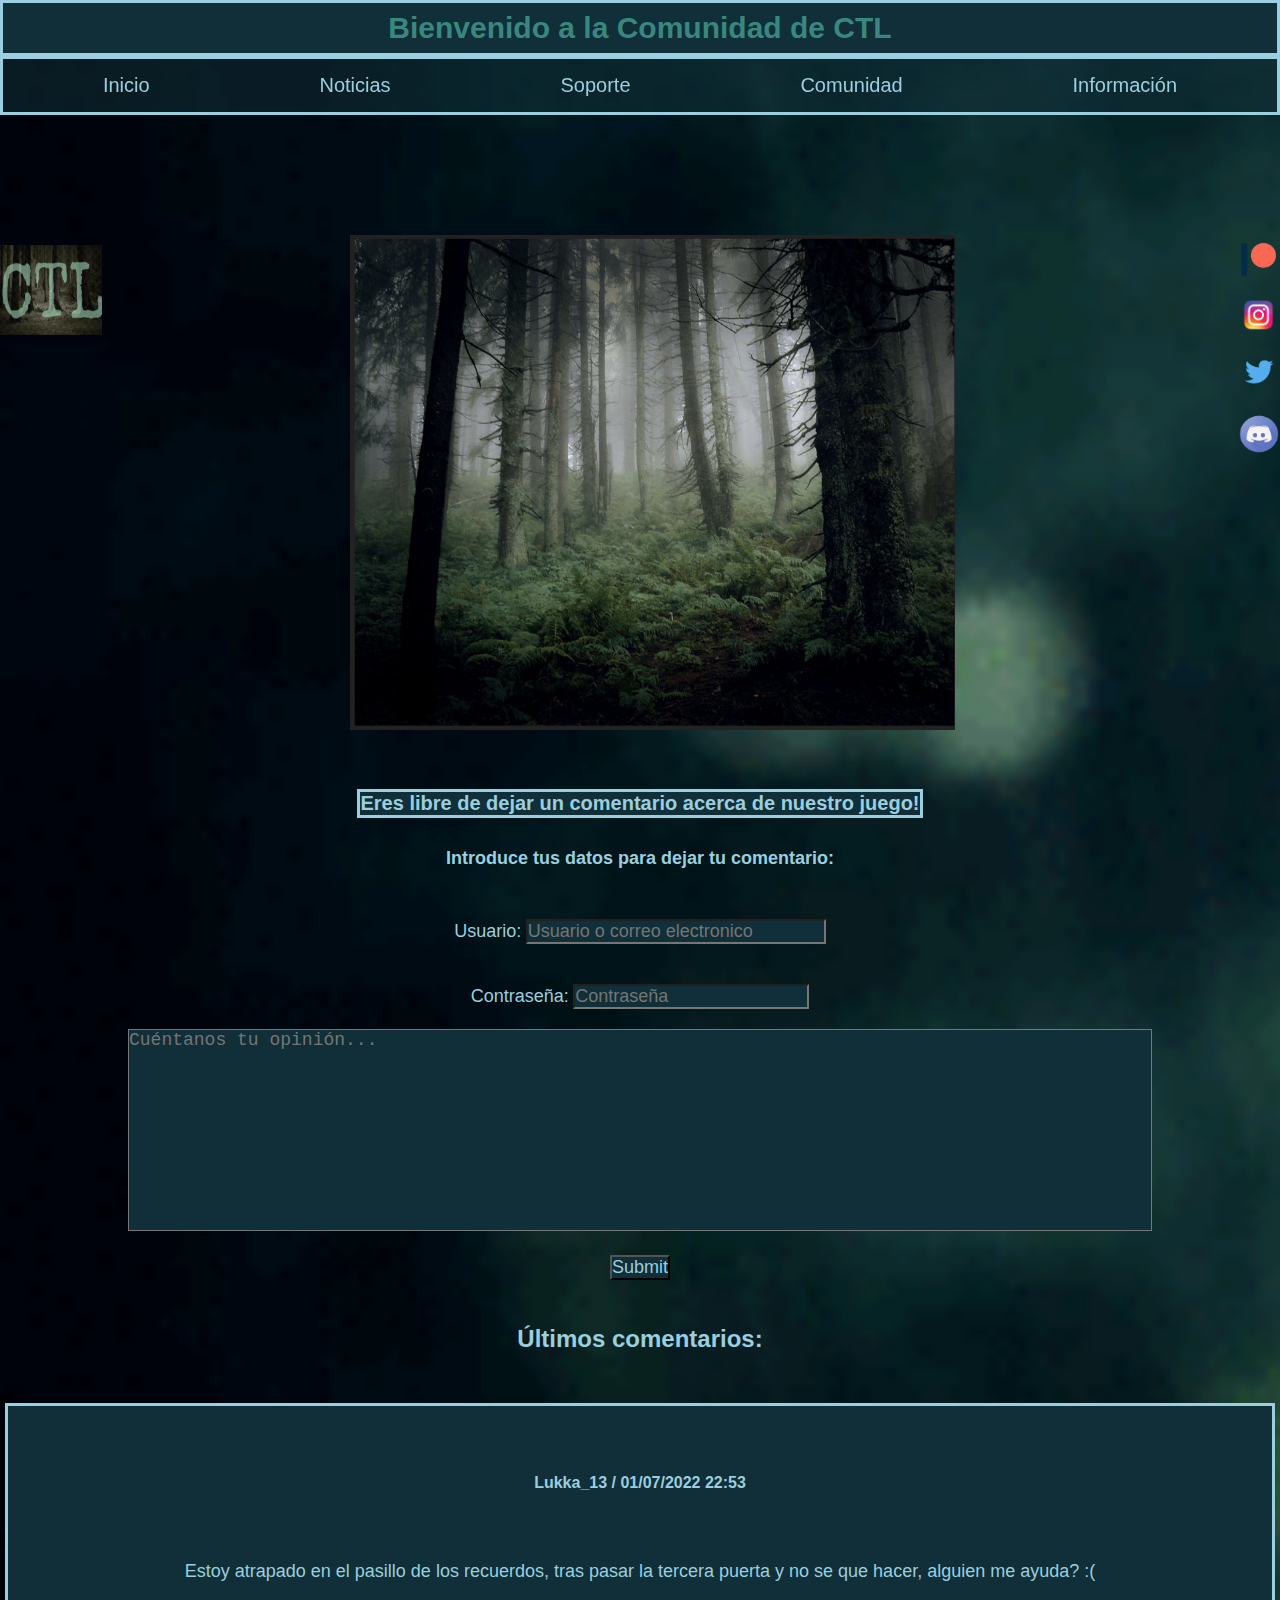
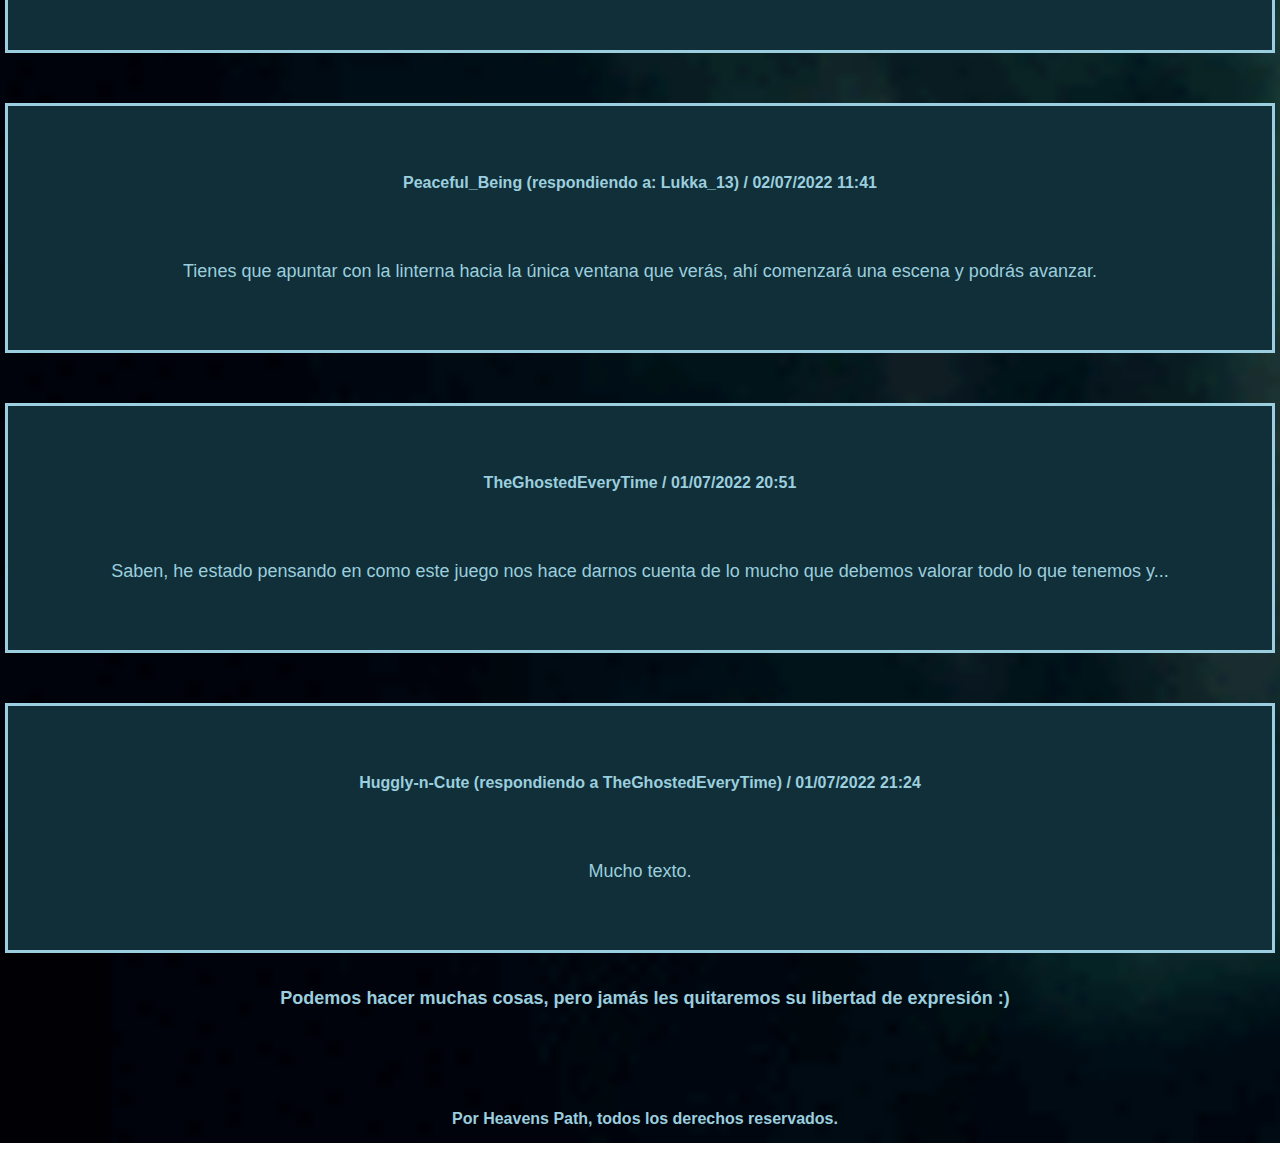
==== pages/comunidad.html @ 7c74cce0 "first commit" ====
<!DOCTYPE html>
<html lang="en">

<head>
  <meta charset="UTF-8">
  <meta http-equiv="X-UA-Compatible" content="IE=edge">
  <meta name="viewport" content="width=device-width, initial-scale=1.0">
  <title>CTL Comunidad</title>
  <!-- link al CSS -->
  <link rel="stylesheet" href="../estilos/estilos.css">
</head>

<body>

  <header>
    <!-- este es el titulo -->
    <h1>Bienvenido a la Comunidad de CTL</h1>

  </header>

  <nav>
    <!-- este es mi navegador -->
    <ul>
      <li><a class="enlace" href="../index.html"> Inicio</a></li>
      <li><a class="enlace" href="noticias.html"> Noticias</a></li>
      <li><a class="enlace" href="soporte.html"> Soporte</a></li>
      <li><a class="enlace" href="comunidad.html"> Comunidad</a></li>
      <li><a class="enlace" href="informacion.html">Información</a></li>
    </ul>
  </nav>






  <main>
    <div class="centro">
      <div>
        <!-- Estas son las redes sociales -->
        <ul>
          <li><a target="_blank" href="https://www.patreon.com/home"> <img class="ptr" src="../img/patreon.png"  alt="Patreon"></a></li>
          <li><a target="_blank" href="https://www.instagram.com/"> <img class="instw" src="../img/instagram.png"  alt="instagram"></a></li>
          <li><a target="_blank" href="https://twitter.com/home"> <img class="instw" src="../img/twitter.png"  alt="twitter"></a></li>
          <li><a target="_blank" href="https://discord.com/"> <img class="disc" src="../img/discord.png" alt="discord"></a> </li>
        </ul>
      </div>

      <div>
        <!--Esta es la imagen central  -->
        <img class="img1" src="../img/arboles1.png" alt="arboles">
      </div>

      <div>
        <a href="../index.html"> <img class="logo" src="../img/logo.jpg" alt="logo"></a>
      </div>
    </div>

    <div>
      <!-- Espacio para comentar -->
      <div>
        <h2 class="cuadro-color">
          Eres libre de dejar un comentario acerca de nuestro juego!
        </h2>
      </div>


      <div>
        <h3>Introduce tus datos para dejar tu comentario:</h3>
      </div>

      <div>
        <form action="">
          <div>
            <label for="">Usuario:</label>
            <input class="inp1" name="usuario" placeholder="Usuario o correo electronico" type="text">
          </div>


          <div>
            <label for="">Contraseña:</label>
            <input name="contraseña" placeholder="Contraseña" type="password">
          </div>

          <div>
            <label hidden for="">Comentarios</label>
            <textarea class="texta2" placeholder="Cuéntanos tu opinión..." maxlength="600" name="" id="" cols="30"
              rows="10"></textarea>
          </div>

          <div class="enviar2">
            <input name="enviar" type="submit">
          </div>
        </form>
      </div>
    </div>

    <div>
      <!-- Últimos comentarios -->
      <div class="centrar-titulo">
        <h2>Últimos comentarios:</h2>
      </div>
    </div>

    <div class="comentario">
      <h4>Lukka_13 / 01/07/2022 22:53</h4>
      <p>
        Estoy atrapado en el pasillo de los recuerdos, tras pasar la tercera puerta
        y no se que hacer, alguien me ayuda? :(
      </p>
    </div>



    <div class="comentario">
      <h4> Peaceful_Being (respondiendo a: Lukka_13) / 02/07/2022 11:41</h4>
      <p>
        Tienes que apuntar con la linterna hacia la única ventana que verás, ahí comenzará una escena y podrás avanzar.
      </p>
    </div>


    <div class="comentario">
      <h4> TheGhostedEveryTime / 01/07/2022 20:51</h4>
      <p>
        Saben, he estado pensando en como este juego nos hace darnos cuenta de lo mucho que debemos valorar todo lo que
        tenemos y...
      </p>
    </div>



    <div class="comentario">
      <h4> Huggly-n-Cute (respondiendo a TheGhostedEveryTime) / 01/07/2022 21:24</h4>
      <p>
        Mucho texto.
      </p>
    </div>
  </main>








  <footer>
    <!-- pequeña nota -->
    <div>
      <h5>Podemos hacer muchas cosas, pero jamás les quitaremos su libertad de expresión :)</h5>
    </div>

    <div>
      <h4>Por Heavens Path, todos los derechos reservados.</h4>
    </div>
  </footer>

</body>

</html>
---- estilos/estilos.css ----
*{
    margin: 0;
    padding: 0;
    box-sizing: border-box;
}



/* ----- Css general y de la pagina de inicio ----- */
body{
    background-image: url(../img/gif5.gif);
    background-size: cover;
    background-repeat: no-repeat;
    font-family: sans-serif;

}

.centrar-titulo{
    display: flex;
    justify-content: center;
    color: rgb(155, 206, 222);
    
}


h1{
    color: rgb(57, 135, 126);
    font-size: 30px;
    text-align: center;
    padding: 8px;
    border: rgb(155, 206, 222) 3px solid;
    background-color: rgb(16, 47, 56);

}

nav{
    background-color: rgba(16, 47, 56, 0.548);
    font-size: 20px;
    margin-bottom: 20px;
}


nav ul{
    list-style-type: none;
    height: 200px;
    padding: 15px;
    display: flex;
    flex-direction: column;
    justify-content: space-around;
    align-items: center;
    border: rgb(155, 206, 222) 3px solid;
}

.enlace{
    text-decoration: none;
    color: rgb(155, 206, 222);
}

nav ul li a{
    transition-delay: .2s;
    transition-timing-function: ease;
}

nav ul li a:hover{
    color: rgb(73, 239, 220);
}

main{
    text-align: center;
}

.logo{
    width: 35vw;
    height: 17vh;
    margin-top: 10px;
    margin-bottom: 20px;

    animation-name: palpitar;
    animation-duration: 1.7s;
    animation-timing-function: ease;
    animation-iteration-count: infinite;
}

.img1{
    width: 50vw;
    height: 55vh;
    display: none;
    margin-bottom: 30px;
    padding-right: 35px;
}

main div ul{
    list-style-type: none;
    display: flex;
    justify-content: space-evenly;

}
main div ul li{
    display: list-item;
     
    margin-bottom: 12px;
}

.ptr{
    width: 35px;
    height: 35px;
    margin-top: 7px;
}

.ptr:hover{
    width: 60px;
    height: 60px;
}


.instw{
    width: 42px;
    height: 42px;
}

.instw:hover{
    width: 70px;
    height: 70px;
}

.disc{
    width: 40px;
    height: 40px;
    margin-top: 5px;
}

.disc:hover{
    width: 72px;
    height: 72px;
}

p{
    font-size: 18px;
    color: rgb(155, 206, 222);
    text-align: center;
    margin-left: 15px;
    margin-right: 15px;
    
}

.formulario1{
    text-align: center;
    margin-top: 30px;
}

label{
    font-size: 18px;
    color: rgb(155, 206, 222);
}

input{
    
    font-size: 18px;
    color: rgb(155, 206, 222);
    background-color: rgb(16, 47, 56);
    margin-bottom: 20px;
    margin-top: 20px;
    
}

select{
    width: 200px;
    height: 30px;
    font-size: 18px;
    color: rgb(155, 206, 222);
    background-color: rgb(16, 47, 56);
    margin-bottom: 20px;
    margin-top: 20px;
}

.az{
    color: blue;
}

.ro{
    color: red;
}

.ve{
    color: green;
}

.ce{
    color: aqua;
}

.am{
    color: yellow;
}

.mo{
    color: purple;
}

.na{
    color: orange;
}

.enviar{
    width: 150px;
    height: 40px;
    font-size: 20px;
    margin-top: 20px;
}

.center-text{
    text-align: center;
}

h3{
    color: rgb(155, 206, 222);
    font-size: 18px;
    margin-top: 30px;
    margin-bottom: 30px;
    margin-left: 2px;
    margin-right: 2px;
    
}

.comenzar{
    font-size: 30px;
    background-color: rgb(155, 206, 222);
    border: rgb(16, 47, 56) 3px solid;
    text-decoration: none;
    display: inline-block;
    color: rgb(16, 47, 56);
    margin-bottom: 20px;
}


footer{
    display: flex;
    font-size: 16px;
    flex-flow: column wrap;
    justify-content: space-around;
    align-items: center;
    height: 170px;
    color: rgb(155, 206, 222);
    padding-left: 10px;
    margin-top: 20px;
}

h5{
    margin-bottom: 70px;
}

/* ----- css pagina de noticias ----- */

.noticias{
    display: grid;
    gap: 15px;
    grid-template-columns: 95%;
    justify-content: center;

    animation-name: aparicion;
    animation-duration: 1s;
    animation-timing-function: ease;
}

.noticia{
    text-align: center;
    color: rgb(155, 206, 222);
    list-style-type: none;
    background-color: rgb(16, 47, 56);
    border: rgb(57, 135, 126) 3px solid;
    
    
}

.noticias h2{
    font-size: 20px;
    padding: 5px;
}

.noticias p{
    font-size: 17px;
    margin-top: 15px;
}

.noticias ul{
    list-style-type: none;
    height: 265px;
    padding: 15px;
    display: flex;
    flex-direction: column;
    justify-content: space-around;
    align-items: center;
    margin-top: 15px;
}

.noticias li{
    padding-bottom: 30px;
    font-size: 15px;
}

.enlace2{
    color: rgb(155, 206, 222);
}

.enlace2:hover{
    color: rgb(57, 135, 126);
}

.evento p{
    padding-top: 30px;
    padding-bottom: 30px;
}

/* ----- css pagina de soporte ----- */

.form-soporte{
    text-align: center;
    color: rgb(155, 206, 222)
}

.inp1{
    width: 300px;
}

.texta1{
    resize: none;
    color: rgb(155, 206, 222);
    font-size: 18px;
    background-color: rgb(16, 47, 56);
    
}


/* ----- css pagina de comunidad ----- */

.cuadro-color{
    color: rgb(155, 206, 222);
    text-align: center;
    background-color: rgb(16, 47, 56);
    border: rgb(155, 206, 222) 3px solid;
    display: inline-block;
    font-size: 20px;
    margin-top: 25px;
}

.texta2{
    resize: none;
    font-size: 18px;
    background-color: rgb(16, 47, 56);
    color: rgb(155, 206, 222);
}
.enviar2{
 text-align: center;
 margin-bottom: 25px;
}


.comentario{
    color: rgb(155, 206, 222);
    background-color: rgb(16, 47, 56);
    border: rgb(155, 206, 222) 3px solid;
    margin-top: 50px;
    margin-left: 5px;
    margin-right: 5px;
    display: flex;
    flex-direction: column;
    justify-content: center;
    justify-content: space-evenly;
    height: 250px;
}

/* ------ css pagina de informacion ------ */

.info{
    display: grid;
    gap: 10px;
    grid-template-columns: 95%;
    justify-content: center;

    animation-name: aparicion;
    animation-duration: 1s;
    animation-timing-function: ease;
}




.info img{
    width: 100%;
    height: 30vh;
}

.info p{
    padding: 7px;
}


@keyframes aparicion{
    0%{
        opacity: 0;
    }

    100%{
        opacity: 1;
    }
}

@keyframes palpitar{
    0%{
        transform: scale(.8,.7);
    }

    50%{
        transform: scale(.9,.8);
    }

    100%{
        transform: scale(1,.9);
    }
}

/* ----- Media Queries----- */

@media screen and (min-width: 650px){
    /* Inicio */
    .centro{
        display: flex;
        flex-direction: row-reverse;
        justify-content: space-between;
        margin-top: 120px;
    }

    .centro ul{
        display: inline-block;
    }

    .logo{
        width: 8vw;
        height: 10vh;
    }

    .img1{
        display: inline-block;
        
    }

    h5{
        font-size: 18px;
    }


    /* Soporte */
    .texta1{
        width: 80vw;
    }

    /* comunidad */
    .texta2{
        width: 80vw;
    }
}

@media screen and (min-width: 875px){

    nav{
        position: sticky; top: 10px;
        z-index: 100;
    }
    nav ul{
        display: flex;
        flex-direction: row;
        justify-content: space-around;
        height: auto;
    }

    /* Grid de Noticias */

    .noticias{
        display: grid;
        grid-template-columns: repeat(2,2fr);
        grid-template-areas: 
        "not-1 not-2"
        "not-3 not-4"
        ;
        padding: 15px;
        column-gap: 15px;
        row-gap: 40px;
    }

    .not-1{
        grid-area: not-1;
    }

    .not-2{
        grid-area: not-2;
    }

    .not-3{
        grid-area: not-3;
    }

    .not-4{
        grid-area: not-4;
    }


    /* Grid de Información */

    .info{
        display: grid;
        grid-template-columns: repeat(2,2fr);
        grid-template-areas: 
        "inf-1 inf-2"
        "inf-3 inf-4"
        "img2 img2"
        ;
        padding: 10px;
    }

    .info h2{
        padding: 5px;
    }

    .info p{
        height: 30vh ;
        padding-top: 20px;
    }

    .inf-1{
        grid-area: inf-1;
    }


    .inf-2{
        grid-area: inf-2;
    }

    .inf-3{
        grid-area: inf-3;
    }

    .inf-3 p{
        height: 45vh;
    }

    .inf-4{
        grid-area: inf-4;
    }

    .inf-4 p{
        height: 45vh;
    }

    .img2{
        grid-area: img2;
    }

    .info img{
        height: 55vh;
    }
}

@media screen and (min-width: 1245px){
    .info p{
        height: 20vh;
    }

    .inf-3 p{
        height: 30vh;
    }

    .inf-4 p{
        height: 30vh;
    }
}
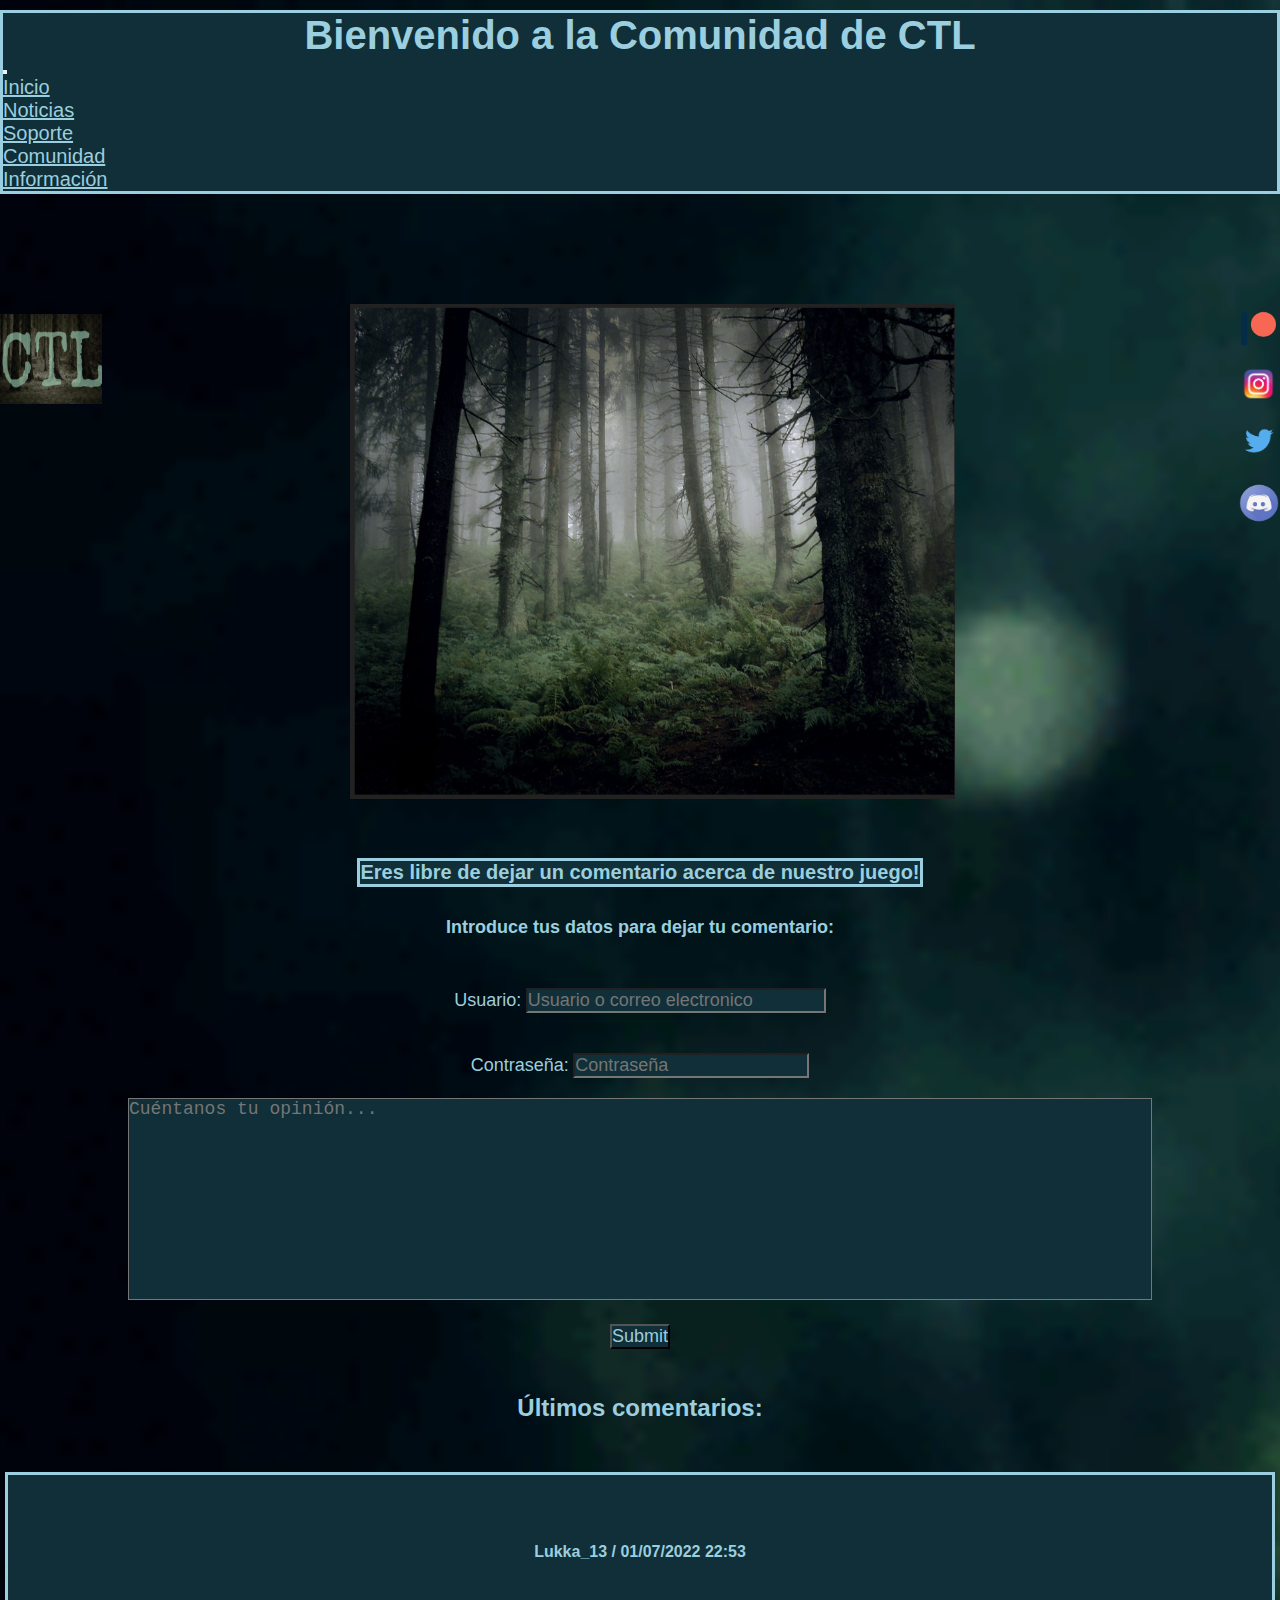
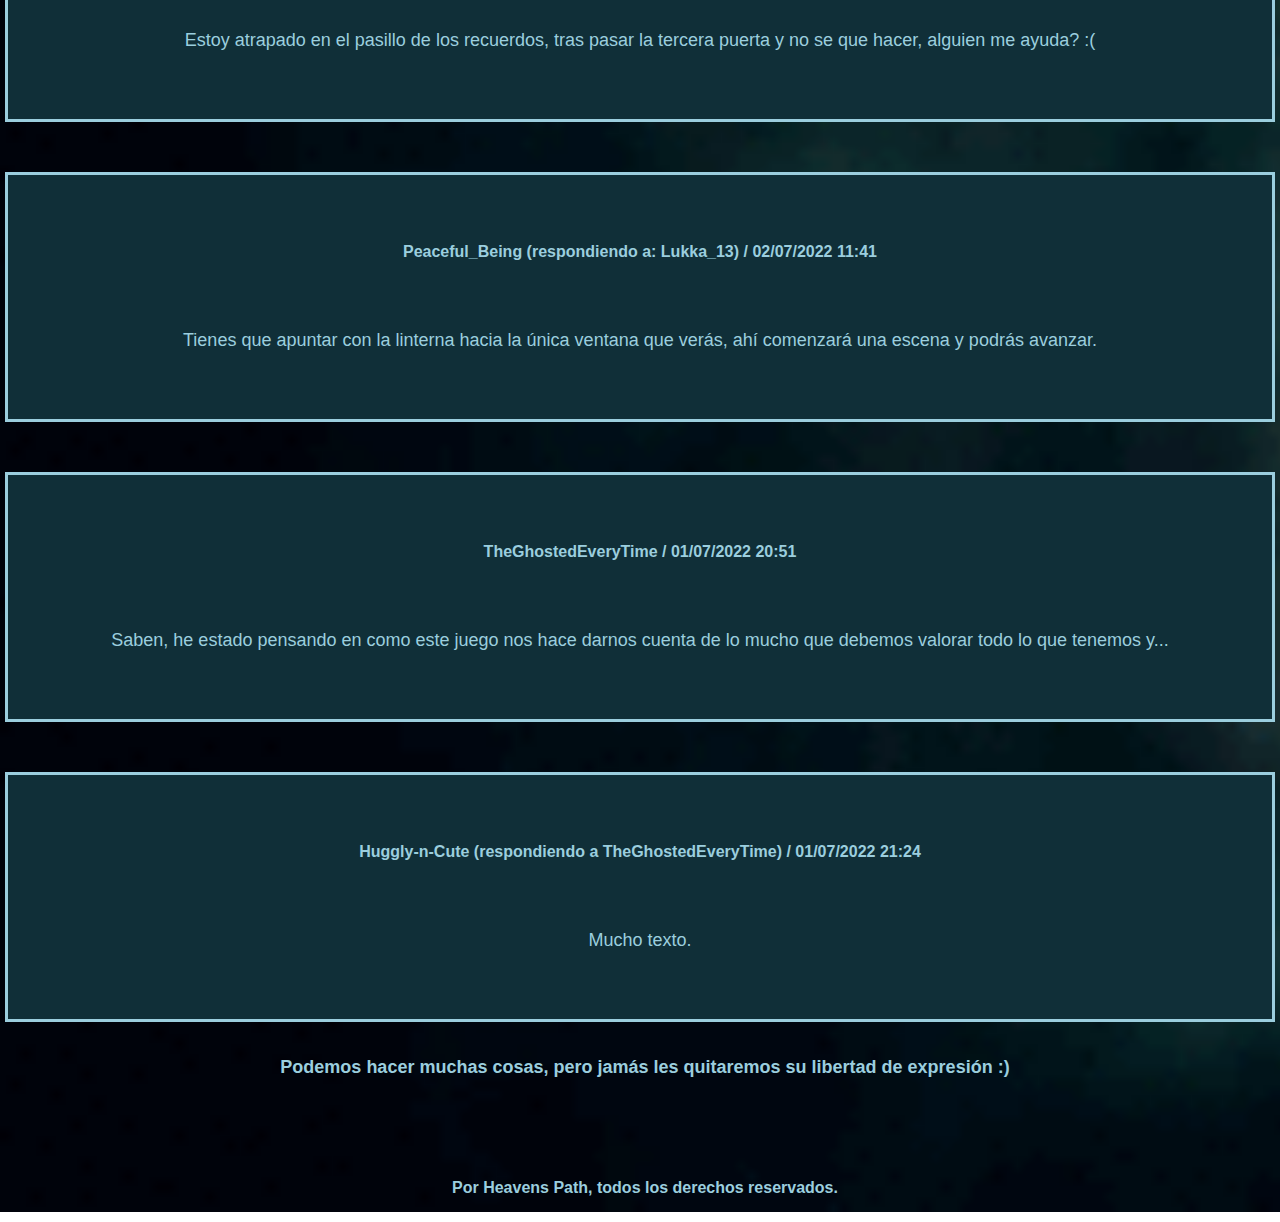
==== commit b8aa9c35: "navbar update" ====
--- a/pages/comunidad.html
+++ b/pages/comunidad.html
@@ -6,6 +6,9 @@
   <meta http-equiv="X-UA-Compatible" content="IE=edge">
   <meta name="viewport" content="width=device-width, initial-scale=1.0">
   <title>CTL Comunidad</title>
+
+  <!-- Este es el link a Bootstrap -->
+  <link href="https://cdn.jsdelivr.net/npm/bootstrap@5.2.0/dist/css/bootstrap.min.css" rel="stylesheet" integrity="sha384-gH2yIJqKdNHPEq0n4Mqa/HGKIhSkIHeL5AyhkYV8i59U5AR6csBvApHHNl/vI1Bx" crossorigin="anonymous">
   <!-- link al CSS -->
   <link rel="stylesheet" href="../estilos/estilos.css">
 </head>
@@ -13,21 +16,43 @@
 <body>
 
   <header>
-    <!-- este es el titulo -->
-    <h1>Bienvenido a la Comunidad de CTL</h1>
+    <nav class="navbar navbar-expand-lg bg-light">
+      <div class="container-fluid">
 
+        <div class="col-8">
+          <h1>Bienvenido a la Comunidad de CTL</h1>
+        </div>
+        
+
+        <button class="navbar-toggler" type="button" data-bs-toggle="collapse" data-bs-target="#navbarSupportedContent" aria-controls="navbarSupportedContent" aria-expanded="false" aria-label="Toggle navigation">
+          <span class="navbar-toggler-icon navbar-dark"></span>
+        </button>
+        <div class="collapse navbar-collapse" id="navbarSupportedContent">
+          <ul class="navbar-nav me-auto mb-2 mb-lg-0">
+            <li class="nav-item">
+              <a class="nav-link active" aria-current="page" href="../index.html">Inicio</a>
+            </li>
+
+            <li>
+              <a class="nav-link active" aria-current="page" href="noticias.html">Noticias</a>
+            </li>
+
+            <li>
+              <a class="nav-link active" aria-current="page" href="soporte.html">Soporte</a>
+            </li>
+
+            <li>
+              <a class="nav-link active" aria-current="page" href="comunidad.html">Comunidad</a>
+            </li>
+            
+            <li>
+              <a class="nav-link active" aria-current="page" href="informacion.html">Información</a>
+            </li>
+          </ul>
+        </div>
+      </div>
+    </nav>
   </header>
-
-  <nav>
-    <!-- este es mi navegador -->
-    <ul>
-      <li><a class="enlace" href="../index.html"> Inicio</a></li>
-      <li><a class="enlace" href="noticias.html"> Noticias</a></li>
-      <li><a class="enlace" href="soporte.html"> Soporte</a></li>
-      <li><a class="enlace" href="comunidad.html"> Comunidad</a></li>
-      <li><a class="enlace" href="informacion.html">Información</a></li>
-    </ul>
-  </nav>
 
 
 
--- a/estilos/estilos.css
+++ b/estilos/estilos.css
@@ -22,34 +22,25 @@
     
 }
 
+.navbar{
+    background-color: rgb(16, 47, 56) !important;
+    border: rgb(155, 206, 222) 3px solid ;
+}
 
 h1{
-    color: rgb(57, 135, 126);
-    font-size: 30px;
-    text-align: center;
-    padding: 8px;
-    border: rgb(155, 206, 222) 3px solid;
-    background-color: rgb(16, 47, 56);
-
-}
-
-nav{
-    background-color: rgba(16, 47, 56, 0.548);
-    font-size: 20px;
-    margin-bottom: 20px;
-}
-
-
-nav ul{
-    list-style-type: none;
-    height: 200px;
-    padding: 15px;
-    display: flex;
-    flex-direction: column;
-    justify-content: space-around;
-    align-items: center;
-    border: rgb(155, 206, 222) 3px solid;
-}
+    color: rgb(155, 206, 222);
+    font-size: 40px;
+    text-align: center;
+}
+
+
+
+.nav-link{
+    color: rgb(155, 206, 222) !important;
+    padding-right: 1vw !important;
+    font-size: 20px !important;
+}
+
 
 .enlace{
     text-decoration: none;
@@ -394,6 +385,7 @@
     padding: 7px;
 }
 
+/* ----- Animaciones ----- */
 
 @keyframes aparicion{
     0%{
@@ -462,16 +454,11 @@
 
 @media screen and (min-width: 875px){
 
-    nav{
+    header{
         position: sticky; top: 10px;
         z-index: 100;
     }
-    nav ul{
-        display: flex;
-        flex-direction: row;
-        justify-content: space-around;
-        height: auto;
-    }
+
 
     /* Grid de Noticias */
 
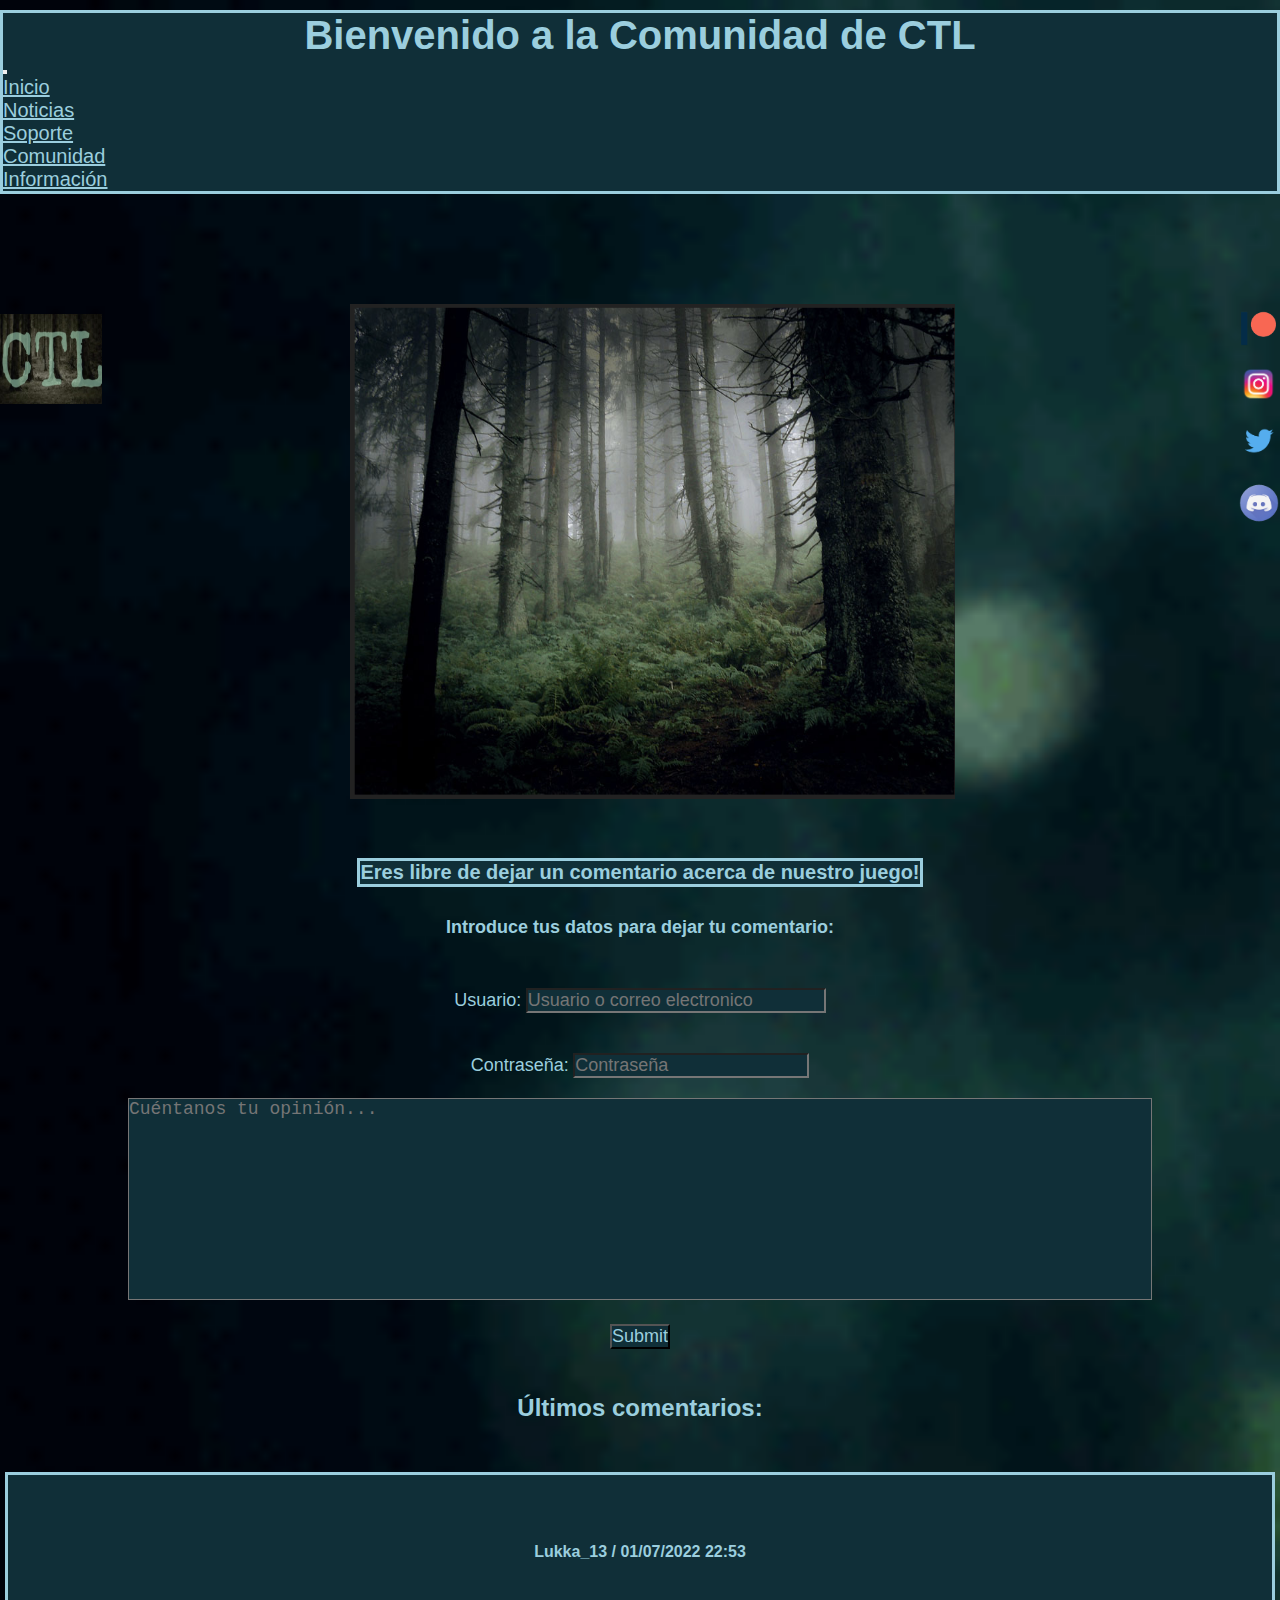
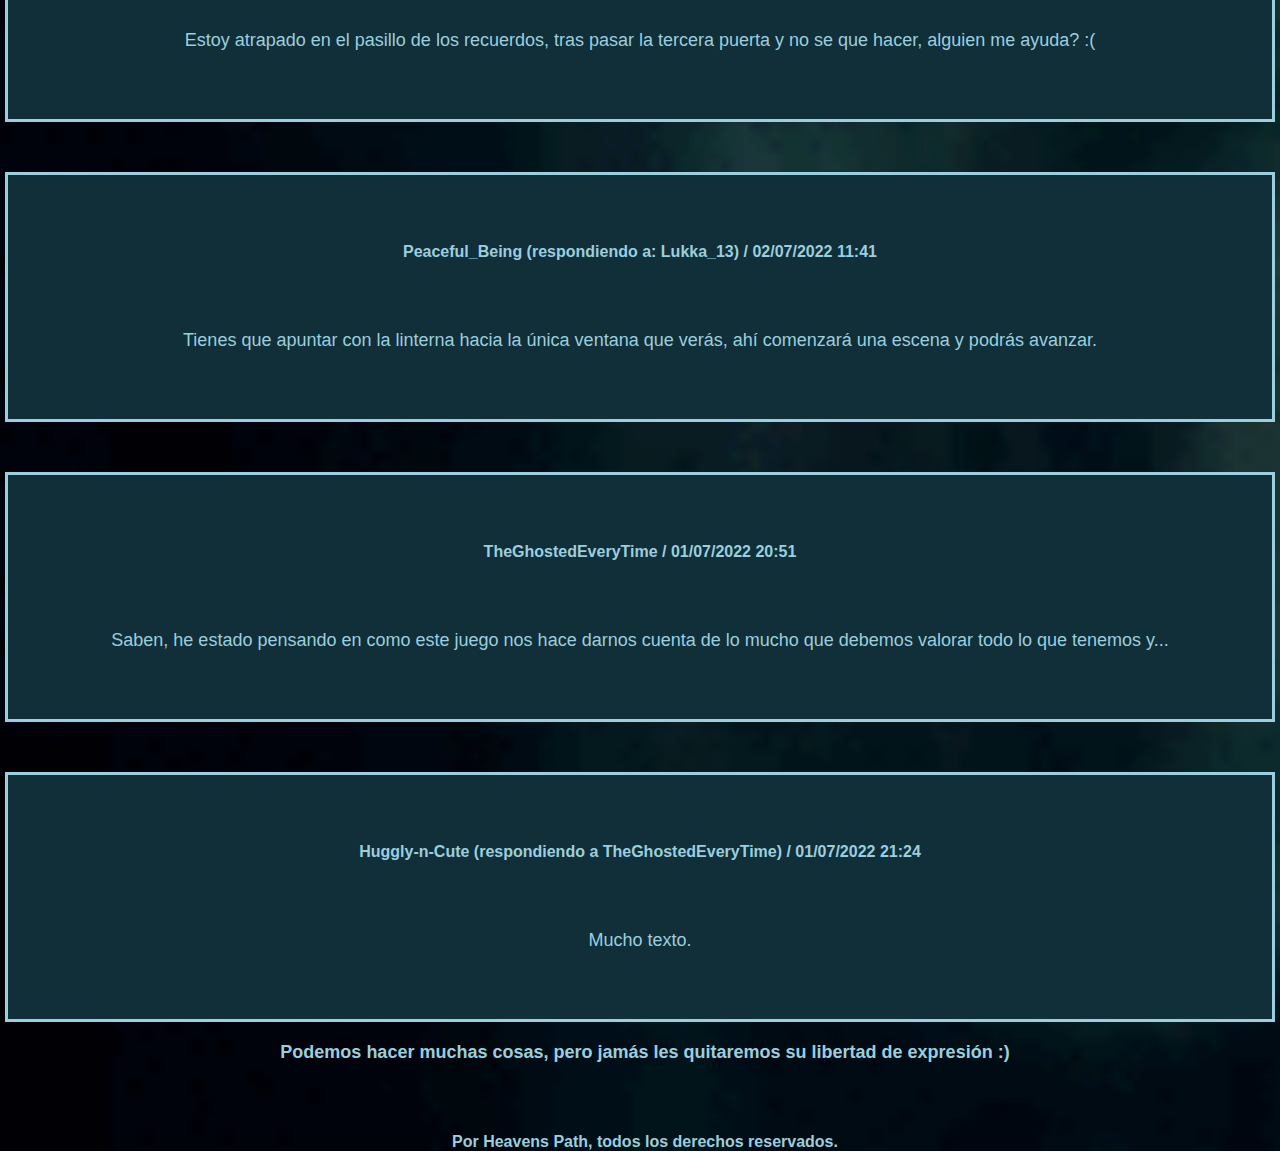
==== commit 6edd374a: "more animations" ====
--- a/pages/comunidad.html
+++ b/pages/comunidad.html
@@ -19,7 +19,7 @@
     <nav class="navbar navbar-expand-lg bg-light">
       <div class="container-fluid">
 
-        <div class="col-8">
+        <div class="col-md-6">
           <h1>Bienvenido a la Comunidad de CTL</h1>
         </div>
         
@@ -60,8 +60,10 @@
 
 
   <main>
-    <div class="centro">
-      <div>
+  
+    <div class="container-fluid centro">
+
+      <div class="col-md-1">
         <!-- Estas son las redes sociales -->
         <ul>
           <li><a target="_blank" href="https://www.patreon.com/home"> <img class="ptr" src="../img/patreon.png"  alt="Patreon"></a></li>
@@ -71,14 +73,19 @@
         </ul>
       </div>
 
-      <div>
+      <div class="col md-10">
         <!--Esta es la imagen central  -->
         <img class="img1" src="../img/arboles1.png" alt="arboles">
       </div>
 
-      <div>
+      <div class="col-md-1">
         <a href="../index.html"> <img class="logo" src="../img/logo.jpg" alt="logo"></a>
       </div>
+
+  
+
+      
+
     </div>
 
     <div>
@@ -181,6 +188,9 @@
     </div>
   </footer>
 
+  <!-- script bootstrap -->
+  <script src="https://cdn.jsdelivr.net/npm/bootstrap@5.2.0/dist/js/bootstrap.bundle.min.js" integrity="sha384-A3rJD856KowSb7dwlZdYEkO39Gagi7vIsF0jrRAoQmDKKtQBHUuLZ9AsSv4jD4Xa" crossorigin="anonymous"></script>
+
 </body>
 
 </html>--- a/estilos/estilos.css
+++ b/estilos/estilos.css
@@ -15,17 +15,13 @@
 
 }
 
-.centrar-titulo{
-    display: flex;
-    justify-content: center;
-    color: rgb(155, 206, 222);
-    
-}
+
 
 .navbar{
     background-color: rgb(16, 47, 56) !important;
     border: rgb(155, 206, 222) 3px solid ;
 }
+
 
 h1{
     color: rgb(155, 206, 222);
@@ -47,17 +43,23 @@
     color: rgb(155, 206, 222);
 }
 
-nav ul li a{
-    transition-delay: .2s;
-    transition-timing-function: ease;
-}
-
-nav ul li a:hover{
-    color: rgb(73, 239, 220);
+.nav-link{
+    transition-delay: .1s !important;
+    transition-timing-function: ease !important;
+}
+
+.nav-link:hover{
+    color: rgb(73, 239, 220) !important;
 }
 
 main{
     text-align: center;
+}
+
+.centro{
+    animation-name: aparicion;
+    animation-duration: 1s;
+    animation-timing-function: ease;
 }
 
 .logo{
@@ -226,11 +228,9 @@
 
 footer{
     display: flex;
+    flex-flow: column wrap;
     font-size: 16px;
-    flex-flow: column wrap;
-    justify-content: space-around;
-    align-items: center;
-    height: 170px;
+    text-align: center;
     color: rgb(155, 206, 222);
     padding-left: 10px;
     margin-top: 20px;
@@ -324,6 +324,14 @@
 
 /* ----- css pagina de comunidad ----- */
 
+
+.centrar-titulo{
+    display: flex;
+    justify-content: center;
+    color: rgb(155, 206, 222);
+    
+}
+
 .cuadro-color{
     color: rgb(155, 206, 222);
     text-align: center;
@@ -461,7 +469,6 @@
 
 
     /* Grid de Noticias */
-
     .noticias{
         display: grid;
         grid-template-columns: repeat(2,2fr);
@@ -489,6 +496,7 @@
     .not-4{
         grid-area: not-4;
     }
+    
 
 
     /* Grid de Información */
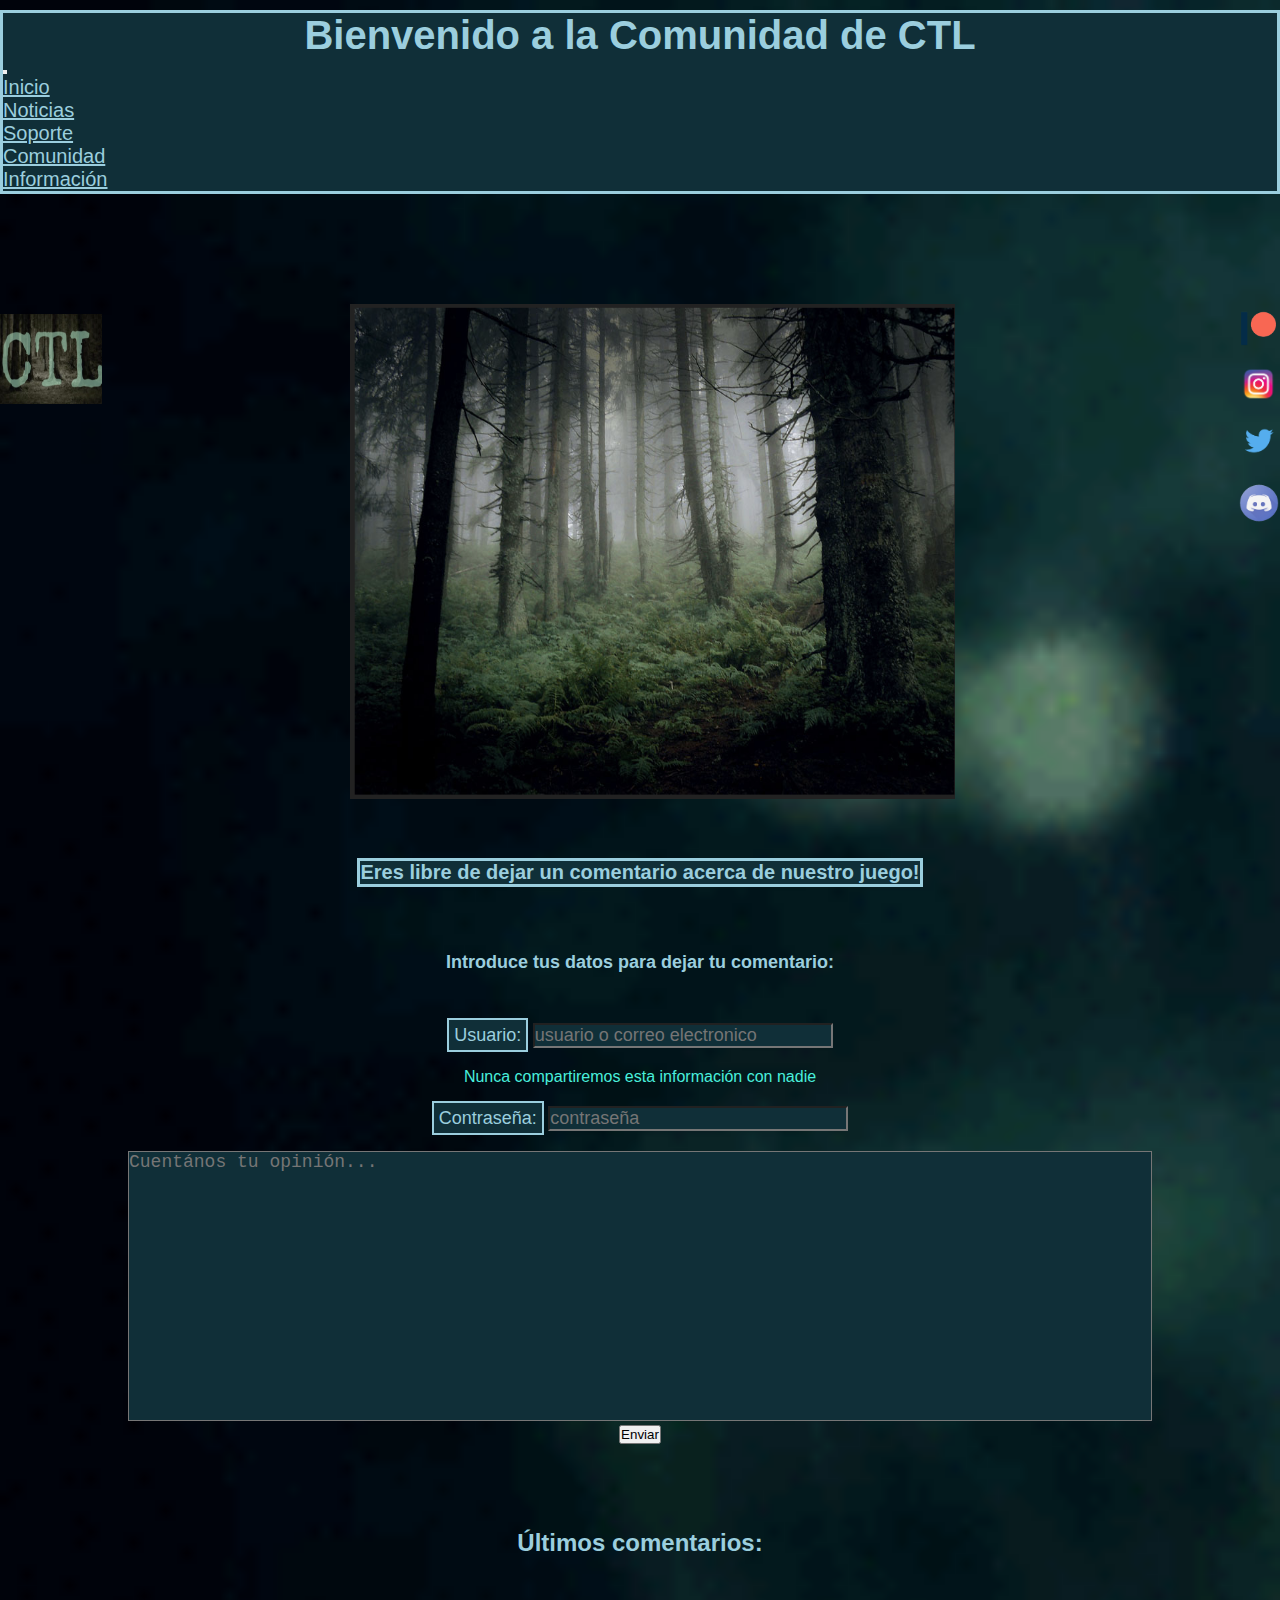
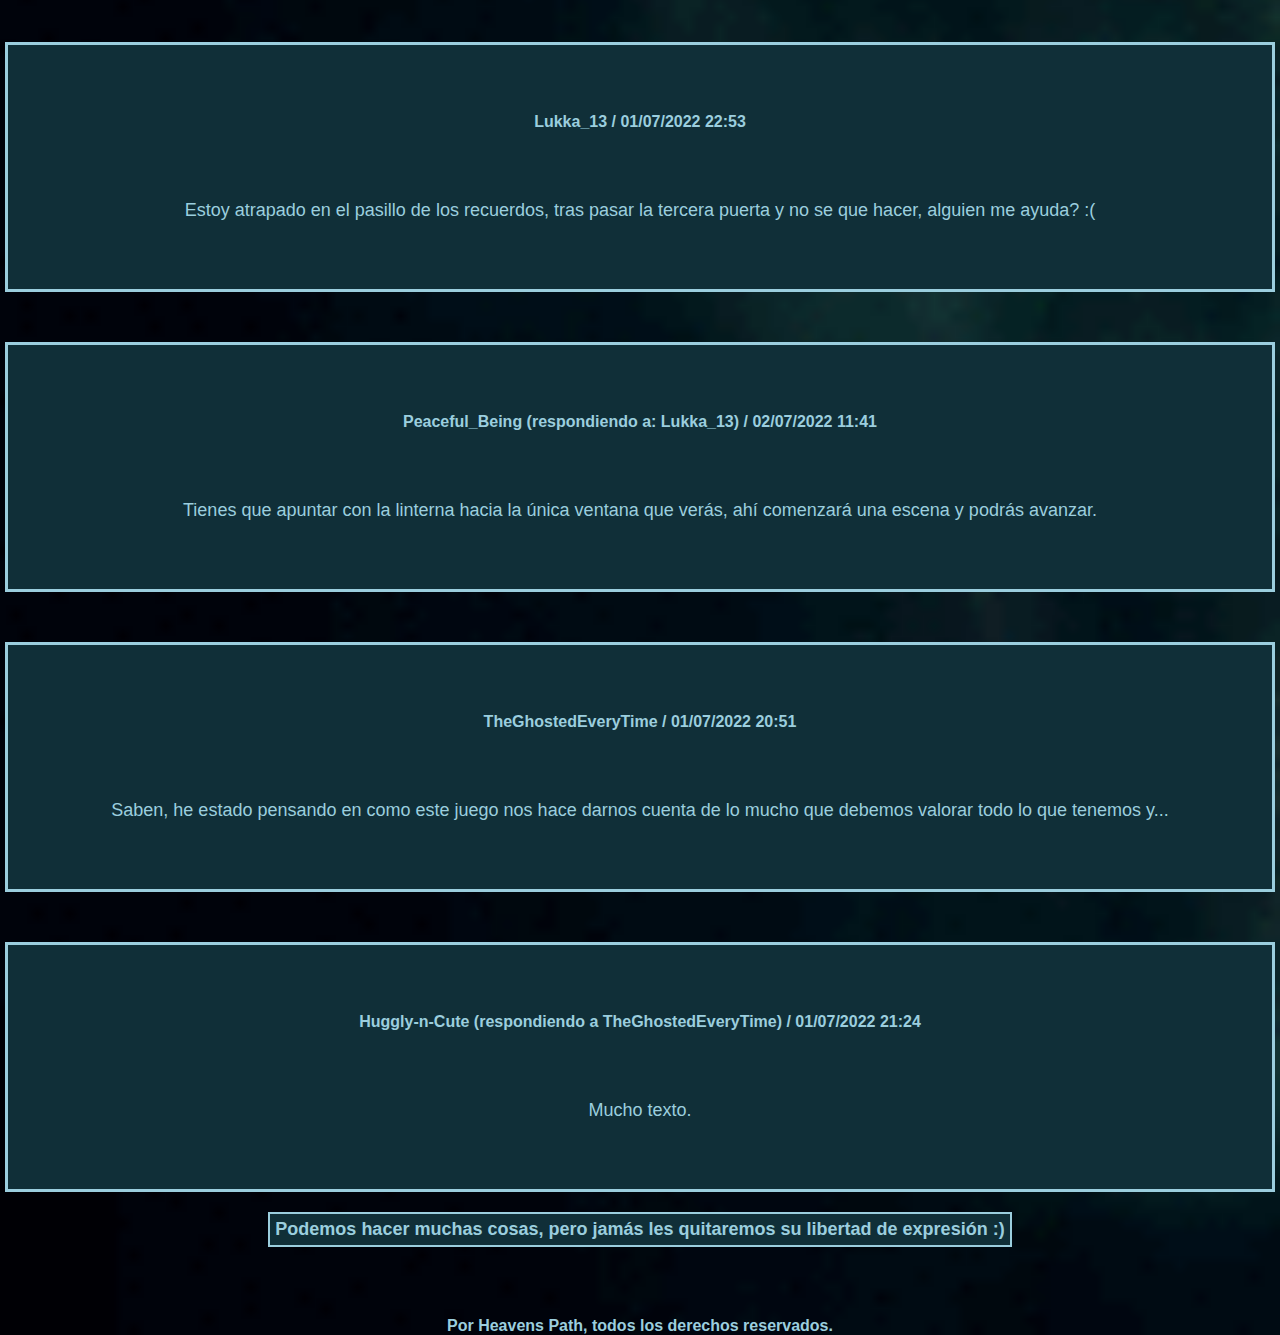
==== commit b8f8769d: "bootstrap done" ====
--- a/pages/comunidad.html
+++ b/pages/comunidad.html
@@ -102,27 +102,23 @@
       </div>
 
       <div>
-        <form action="">
-          <div>
-            <label for="">Usuario:</label>
-            <input class="inp1" name="usuario" placeholder="Usuario o correo electronico" type="text">
+      
+
+        <form class="form-2">
+          <div class="mb-3">
+            <label for="exampleInputEmail1" class="form-label">Usuario:</label>
+            <input type="email" placeholder="usuario o correo electronico" class="form-control inp1" id="exampleInputEmail1" aria-describedby="emailHelp">
+            <div id="emailHelp" class="form-text">Nunca compartiremos esta información con nadie</div>
           </div>
-
-
-          <div>
-            <label for="">Contraseña:</label>
-            <input name="contraseña" placeholder="Contraseña" type="password">
+          <div class="mb-3">
+            <label for="exampleInputPassword1" class="form-label">Contraseña:</label>
+            <input type="password" placeholder="contraseña" class="form-control inp1" id="exampleInputPassword1">
           </div>
-
-          <div>
-            <label hidden for="">Comentarios</label>
-            <textarea class="texta2" placeholder="Cuéntanos tu opinión..." maxlength="600" name="" id="" cols="30"
-              rows="10"></textarea>
+          <div class="mb-3">
+            
+            <textarea placeholder="Cuentános tu opinión..."  class="form-control texta1" id="exampleFormControlTextarea1"></textarea>
           </div>
-
-          <div class="enviar2">
-            <input name="enviar" type="submit">
-          </div>
+          <button type="submit" class="btn btn-success">Enviar</button>
         </form>
       </div>
     </div>
--- a/estilos/estilos.css
+++ b/estilos/estilos.css
@@ -16,7 +16,6 @@
 }
 
 
-
 .navbar{
     background-color: rgb(16, 47, 56) !important;
     border: rgb(155, 206, 222) 3px solid ;
@@ -27,14 +26,19 @@
     color: rgb(155, 206, 222);
     font-size: 40px;
     text-align: center;
+
+    animation-name: entrar;
+    animation-duration: .5s;
+    animation-timing-function: ease;
+    animation-iteration-count: 1;
 }
 
 
 
 .nav-link{
     color: rgb(155, 206, 222) !important;
-    padding-right: 1vw !important;
-    font-size: 20px !important;
+    padding-right: 1vw !important ;
+    font-size: 20px;
 }
 
 
@@ -44,8 +48,8 @@
 }
 
 .nav-link{
-    transition-delay: .1s !important;
-    transition-timing-function: ease !important;
+    transition-delay: .1s;
+    transition-timing-function: ease;
 }
 
 .nav-link:hover{
@@ -225,6 +229,41 @@
     margin-bottom: 20px;
 }
 
+h2{
+    color: rgb(155, 206, 222);
+    margin: 35px;
+}
+
+.conse-grid{
+    gap: 25px;
+    justify-content: center;
+    margin-bottom: 60px;
+}
+
+.card{
+    width: 18rem;
+    background-color: rgb(16, 47, 56);
+    border: rgb(155, 206, 222) 3px solid;
+
+    animation-name: bajar;
+    animation-duration: 1.3s;
+    animation-timing-function: ease;
+    animation-iteration-count: 1;
+}
+
+
+.card img{
+    height: 30vh;
+}
+
+.card h5{
+    color: rgb(73, 239, 220);
+}
+
+.card p{
+    color: rgb(73, 239, 220);
+}
+
 
 footer{
     display: flex;
@@ -232,22 +271,21 @@
     font-size: 16px;
     text-align: center;
     color: rgb(155, 206, 222);
-    padding-left: 10px;
     margin-top: 20px;
 }
 
 h5{
     margin-bottom: 70px;
+    background-color: rgb(16, 47, 56);
+    display: inline-block;
+    border: 2px solid;
+    padding: 5px;
 }
 
 /* ----- css pagina de noticias ----- */
 
+
 .noticias{
-    display: grid;
-    gap: 15px;
-    grid-template-columns: 95%;
-    justify-content: center;
-
     animation-name: aparicion;
     animation-duration: 1s;
     animation-timing-function: ease;
@@ -260,7 +298,11 @@
     background-color: rgb(16, 47, 56);
     border: rgb(57, 135, 126) 3px solid;
     
-    
+}
+
+.noti-grid{
+    gap: 30px;
+    justify-content: center;
 }
 
 .noticias h2{
@@ -286,7 +328,7 @@
 
 .noticias li{
     padding-bottom: 30px;
-    font-size: 15px;
+    font-size: 17px;
 }
 
 .enlace2{
@@ -302,23 +344,46 @@
     padding-bottom: 30px;
 }
 
+.pagination{
+    display: flex;
+    justify-content: center;
+    margin-top: 40px;
+    
+}
+
+
 /* ----- css pagina de soporte ----- */
 
 .form-soporte{
     text-align: center;
-    color: rgb(155, 206, 222)
+    color: rgb(73, 239, 220)
+}
+
+.form-2{
+    display: flex;
+    flex-direction: column;
+    justify-content: center;
+    align-items: center;
+    margin-bottom: 50px;
+    color: rgb(73, 239, 220);
+}
+
+.form-label{
+    background-color: rgb(16, 47, 56);
+    border: rgb(155, 206, 222) 2px solid;
+    padding: 5px;
 }
 
 .inp1{
     width: 300px;
+    background-color: rgb(16, 47, 56);
 }
 
 .texta1{
     resize: none;
-    color: rgb(155, 206, 222);
-    font-size: 18px;
-    background-color: rgb(16, 47, 56);
-    
+    font-size: 18px;
+    background-color: rgb(16, 47, 56);
+    height: 30vh;
 }
 
 
@@ -371,27 +436,31 @@
 /* ------ css pagina de informacion ------ */
 
 .info{
-    display: grid;
-    gap: 10px;
-    grid-template-columns: 95%;
-    justify-content: center;
-
     animation-name: aparicion;
     animation-duration: 1s;
     animation-timing-function: ease;
-}
-
-
-
-
-.info img{
-    width: 100%;
-    height: 30vh;
-}
-
-.info p{
-    padding: 7px;
-}
+    margin: 60px;
+}
+
+
+
+.accordion-item{
+    background-color: rgb(16, 47, 56);
+    border: rgb(155, 206, 222) 3px solid !important;
+}
+
+
+.accordion-button{
+    background-color: rgb(16, 47, 56);
+    color: rgb(155, 206, 222);
+    font-size: 22px;
+}
+
+.accordion-body{
+    color: rgb(155, 206, 222);
+}
+
+
 
 /* ----- Animaciones ----- */
 
@@ -417,6 +486,30 @@
     100%{
         transform: scale(1,.9);
     }
+}
+
+@keyframes entrar{
+    0%{
+        transform: translateX(-200px);
+    }
+
+    100%{
+        transform: translateX(0px);
+    }
+}
+
+@keyframes bajar{
+    0%{
+        transform: translateY(-1000px);
+        opacity: 0;
+    }
+
+    100%{
+        transform: translateY(0px);
+        opacity: 1;
+    }
+
+
 }
 
 /* ----- Media Queries----- */
@@ -468,91 +561,7 @@
     }
 
 
-    /* Grid de Noticias */
-    .noticias{
-        display: grid;
-        grid-template-columns: repeat(2,2fr);
-        grid-template-areas: 
-        "not-1 not-2"
-        "not-3 not-4"
-        ;
-        padding: 15px;
-        column-gap: 15px;
-        row-gap: 40px;
-    }
-
-    .not-1{
-        grid-area: not-1;
-    }
-
-    .not-2{
-        grid-area: not-2;
-    }
-
-    .not-3{
-        grid-area: not-3;
-    }
-
-    .not-4{
-        grid-area: not-4;
-    }
-    
-
-
-    /* Grid de Información */
-
-    .info{
-        display: grid;
-        grid-template-columns: repeat(2,2fr);
-        grid-template-areas: 
-        "inf-1 inf-2"
-        "inf-3 inf-4"
-        "img2 img2"
-        ;
-        padding: 10px;
-    }
-
-    .info h2{
-        padding: 5px;
-    }
-
-    .info p{
-        height: 30vh ;
-        padding-top: 20px;
-    }
-
-    .inf-1{
-        grid-area: inf-1;
-    }
-
-
-    .inf-2{
-        grid-area: inf-2;
-    }
-
-    .inf-3{
-        grid-area: inf-3;
-    }
-
-    .inf-3 p{
-        height: 45vh;
-    }
-
-    .inf-4{
-        grid-area: inf-4;
-    }
-
-    .inf-4 p{
-        height: 45vh;
-    }
-
-    .img2{
-        grid-area: img2;
-    }
-
-    .info img{
-        height: 55vh;
-    }
+
 }
 
 @media screen and (min-width: 1245px){
